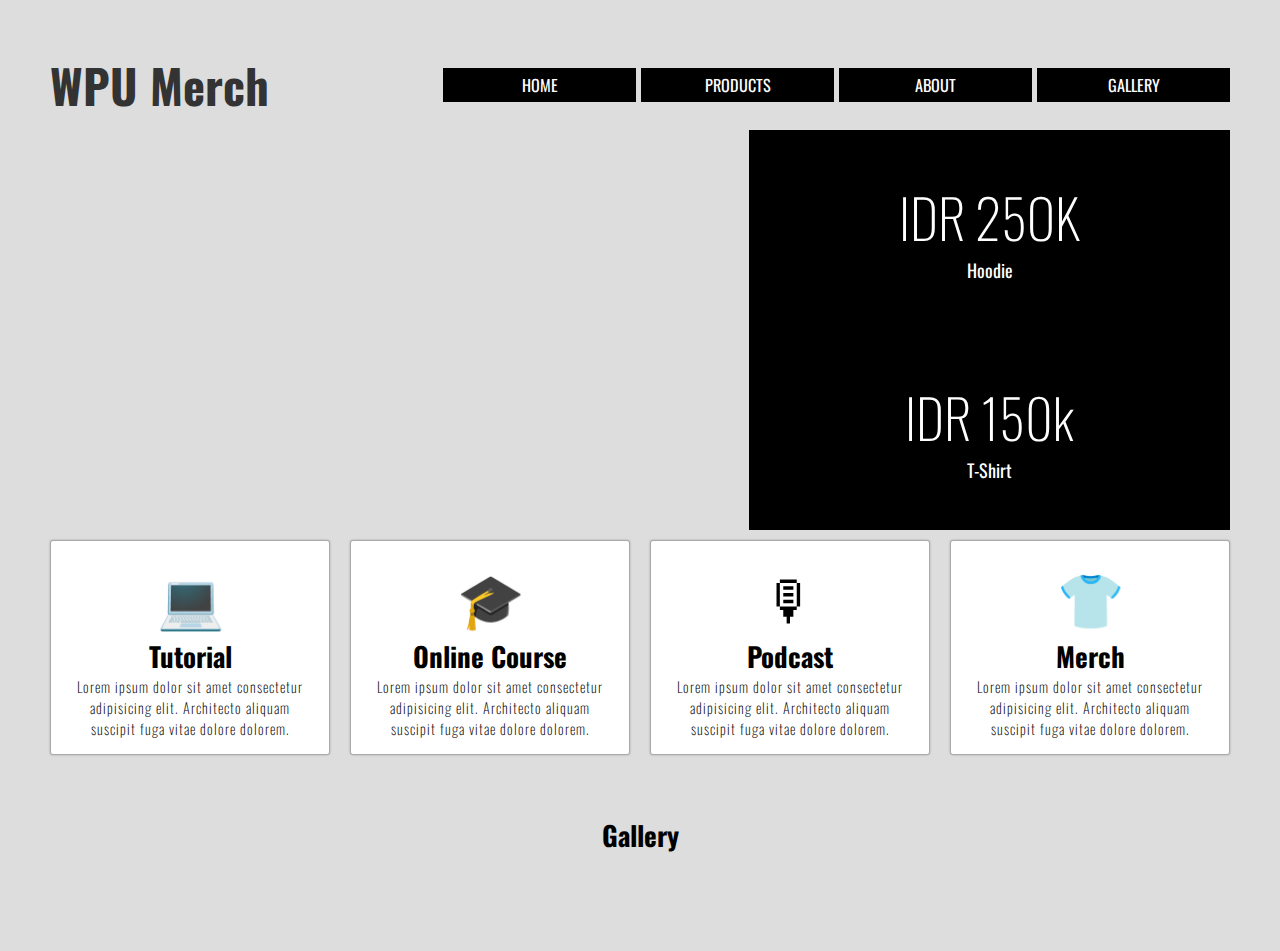
==== latihan/latihan7/latihan7.html @ 82dfb831 "menyelesaikan latihan 7" ====
<!DOCTYPE html>
<html lang="en">
  <head>
    <meta charset="UTF-8" />
    <meta name="viewport" content="width=device-width, initial-scale=1.0" />
    <title>WPU Merch</title>
    <link rel="preconnect" href="https://fonts.googleapis.com" />
    <link rel="preconnect" href="https://fonts.gstatic.com" crossorigin />
    <link
      href="https://fonts.googleapis.com/css2?family=Oswald:wght@200..700&display=swap"
      rel="stylesheet"
    />
    <link rel="stylesheet" href="latihan7.css" />
  </head>
  <body>
    <div class="container">
      <header class="header">
        <div class="hero">
          <h2 class="heading">WPU Merch Shop</h2>
          <p class="sub-heading">Hoodie & T-Shirt</p>
        </div>
        <div class="features feature-1">
          <h4 class="price">IDR 25OK</h4>
          <p class="item">Hoodie</p>
        </div>
        <div class="features feature-2">
          <h4 class="price">IDR 150k</h4>
          <p class="item">T-Shirt</p>
        </div>
      </header>

      <nav class="menu">
        <div class="menu-toggle">
          <input type="checkbox" />
          <span></span>
          <span></span>
          <span></span>
        </div>
        <div class="brand">
          <h1>WPU Merch</h1>
        </div>
        <ul class="menu-list">
          <li><a href="">Home</a></li>
          <li><a href="">Products</a></li>
          <li><a href="">About</a></li>
          <li><a href="">Gallery</a></li>
        </ul>
      </nav>

      <section class="services">
        <div class="service">
          <div class="icon">💻</div>
          <h3>Tutorial</h3>
          <p>
            Lorem ipsum dolor sit amet consectetur adipisicing elit. Architecto
            aliquam suscipit fuga vitae dolore dolorem.
          </p>
        </div>
        <div class="service">
          <div class="icon">🎓</div>
          <h3>Online Course</h3>
          <p>
            Lorem ipsum dolor sit amet consectetur adipisicing elit. Architecto
            aliquam suscipit fuga vitae dolore dolorem.
          </p>
        </div>
        <div class="service">
          <div class="icon">🎙</div>
          <h3>Podcast</h3>
          <p>
            Lorem ipsum dolor sit amet consectetur adipisicing elit. Architecto
            aliquam suscipit fuga vitae dolore dolorem.
          </p>
        </div>
        <div class="service">
          <div class="icon">👕</div>
          <h3>Merch</h3>
          <p>
            Lorem ipsum dolor sit amet consectetur adipisicing elit. Architecto
            aliquam suscipit fuga vitae dolore dolorem.
          </p>
        </div>
      </section>

      <section class="gallery">
        <h2>Gallery</h2>
        <img src="img/1.jpg" alt="" />
        <img src="img/2.jpg" alt="" />
        <img src="img/3.jpg" alt="" />
        <img src="img/4.jpg" alt="" />
        <img src="img/5.jpg" alt="" />
        <img src="img/6.jpg" alt="" />
        <img src="img/7.jpg" alt="" />
        <img src="img/8.jpg" alt="" />
        <img src="img/9.jpg" alt="" />
        <img src="img/10.jpg" alt="" />
      </section>
    </div>
    <script>
      const menuToggle = document.querySelector(".menu-toggle input");
      const nav = document.querySelector("nav ul");

      menuToggle.addEventListener("click", function () {
        nav.classList.toggle("slide");
      });
    </script>
  </body>
</html>
---- latihan/latihan7/latihan7.css ----
* {
    margin: 0;
    padding: 0;
  }
  
  img {
    width: 100px;
  }
  
  body {
    background-color: #ddd;
    font-size: 18px;
    font-family: "Oswald", Arial, Helvetica, sans-serif;
    margin: 50px;
  }
  
  /* container */
  .container {
    display: grid;
    gap: 10px;
  }
  
  /* Header */
  .header {
    display: grid;
    grid-template-areas:
      "hero hero feature-1"
      "hero hero feature-2";
  }
  
  .hero {
    grid-area: hero;
    min-height: 300px;
    background-image: url(img/hero.png);
    background-size: cover;
    background-position: center;
    padding: 50px;
  }
  
  .hero > * {
    display: none;
  }
  
  .features {
    background-color: black;
    color: white;
    display: grid;
    /* justify-content: center;
      align-content: center; */
    place-content: center;
    text-align: center;
    cursor: pointer;
  }
  
  .feature-1 {
    grid-area: feature-1;
    background-image: url(img/hoodie.jpg);
    background-size: cover;
  }
  
  .feature-2 {
    grid-area: feature-2;
    background-image: url(img/tshirt.jpg);
    background-size: cover;
  }
  
  .features .price {
    font-size: 3em;
    font-weight: 200;
  }
  
  /* Navigation */
  .menu {
    order: -1;
    display: grid;
    grid-template-columns: 1fr 2fr;
    align-items: center;
  }
  
  .menu .brand {
    font-size: 1.3em;
    color: #333;
  }
  
  .menu ul {
    list-style: none;
    display: grid;
    grid-template-columns: repeat(auto-fit, minmax(100px, 1fr));
    gap: 5px;
  }
  
  .menu a {
    display: block;
    background-color: #000;
    color: white;
    text-decoration: none;
    text-align: center;
    padding: 5px;
    text-transform: uppercase;
    font-size: 0.9em;
  }
  
  /* Hamburger Menu */
  .menu-toggle {
    display: none;
    flex-direction: column;
    height: 20px;
    justify-content: space-between;
    position: relative;
    z-index: 999;
  }
  
  .menu-toggle input {
    position: absolute;
    width: 40px;
    height: 28px;
    left: -5px;
    top: -3px;
    opacity: 0;
    cursor: pointer;
    z-index: 2;
  }
  
  .menu-toggle span {
    display: block;
    width: 28px;
    height: 3px;
    background-color: #000;
    border-radius: 3px;
    transition: all 0.5s;
  }
  
  /* Hamburger Menu Animation */
  .menu-toggle span:nth-child(2) {
    transform-origin: 0 0;
  }
  
  .menu-toggle span:nth-child(4) {
    transform-origin: 0 100%;
  }
  
  .menu-toggle input:checked ~ span:nth-child(2) {
    background-color: white;
    transform: rotate(45deg) translate(-1px, -1px);
  }
  
  .menu-toggle input:checked ~ span:nth-child(4) {
    background-color: white;
    transform: rotate(-45deg) translate(-1px, 0);
  }
  
  .menu-toggle input:checked ~ span:nth-child(3) {
    opacity: 0;
    transform: scale(0);
  }
  
  /* services */
  .services {
    display: grid;
    grid-template-columns: repeat(auto-fit, minmax(200px, 1fr));
    gap: 20px;
  }
  
  .service {
    background-color: white;
    padding: 15px;
    text-align: center;
    border: 1px solid #aaa;
    border-radius: 3px;
    box-shadow: 0 0 2px rgb(0, 0, 0, 0.3);
  }
  
  .service .icon {
    font-size: 3em;
  }
  
  .service h3 {
    font-size: 1.5em;
  }
  
  .service p {
    font-weight: 200;
    letter-spacing: 1px;
    font-size: 0.8em;
  }
  
  /* Gallery */
  .gallery {
    margin-top: 50px;
    /* display: grid; */
    text-align: center;
    gap: 5px;
    grid-template-columns: repeat(auto-fit, minmax(100px, 1fr));
  }
  
  .gallery h2 {
    /* grid-column-start: 1;
    grid-column-end: -1; */
    grid-column: 1 / -1;
    text-align: center;
    margin-bottom: 20px;
  }
  
  
  /* Responsive Breakpoint */
  @media screen and (max-width: 1024px) {
    .menu {
      order: inherit;
      grid-template-columns: 1fr;
    }
  
    .menu .brand {
      display: none;
    }
  
    .hero > * {
      display: block;
      background-color: black;
      color: white;
      padding: 5px;
      margin-bottom: 5px;
    }
  
    .hero {
      display: flex;
      flex-direction: column;
      align-items: start;
      justify-content: center;
    }
  }
  
  @media screen and (max-width: 726px) {
    .menu {
      order: -1;
      justify-items: end;
    }
  
    .menu-toggle {
      display: flex;
    }
  
    .menu ul {
      display: flex;
      position: absolute;
      right: 0;
      top: 0;
      width: 100%;
      height: 100vh;
      justify-content: space-evenly;
      flex-direction: column;
      align-items: center;
      background-color: #000;
      z-index: 1;
      transform: translateY(-100%);
      transition: all 1s;
      opacity: 0;
    }
  
    .menu ul.slide {
      opacity: 1;
      transform: translateY(0);
    }
  }
  
  @media screen and (max-width: 600px) {
      .header {
          grid-template-areas: 
              'hero'
              'feature-1'
              'feature-2';
      }
  }
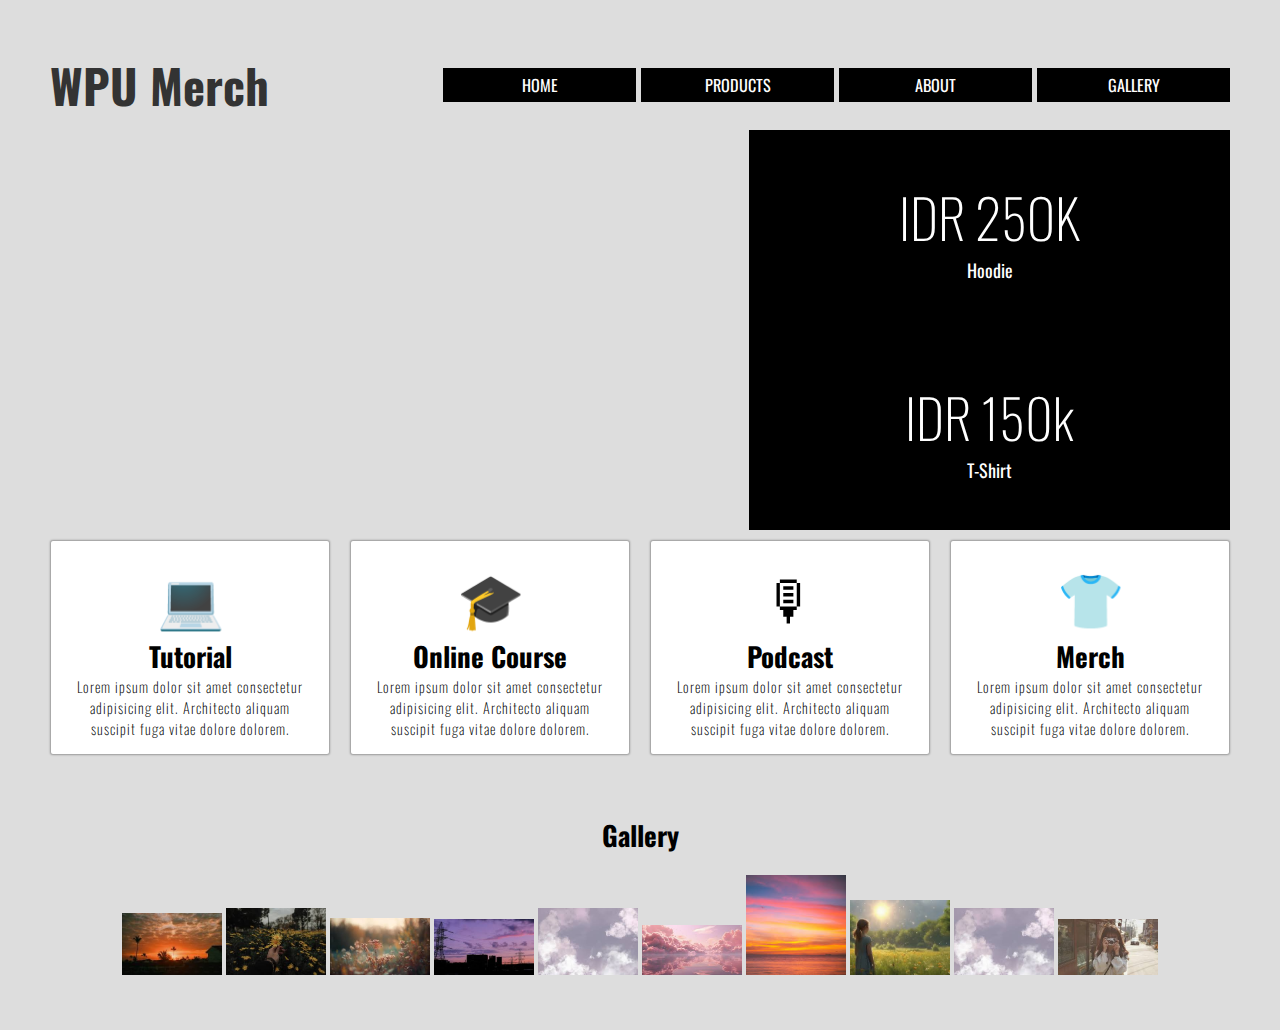
==== commit d9375a37: "first commit" ====
--- a/latihan/latihan7/latihan7.html
+++ b/latihan/latihan7/latihan7.html
@@ -84,16 +84,17 @@
 
       <section class="gallery">
         <h2>Gallery</h2>
-        <img src="img/1.jpg" alt="" />
-        <img src="img/2.jpg" alt="" />
-        <img src="img/3.jpg" alt="" />
-        <img src="img/4.jpg" alt="" />
-        <img src="img/5.jpg" alt="" />
-        <img src="img/6.jpg" alt="" />
-        <img src="img/7.jpg" alt="" />
-        <img src="img/8.jpg" alt="" />
-        <img src="img/9.jpg" alt="" />
-        <img src="img/10.jpg" alt="" />
+        <img src="foto11.jpeg" alt="" />
+        <img src="foto1.jpeg" alt="" />
+        <img src="foto2.jpeg" alt="" />
+        <img src="foto3.jpeg" alt="" />
+        <img src="foto4.jpeg" alt="" />
+        <img src="foto5.jpeg" alt="" />
+        <img src="foto6.jpeg" alt="" />
+        <img src="foto7.jpeg" alt="" />
+        <img src="foto8.jpeg" alt="" />
+        <img src="foto9.jpeg" alt="" />
+        
       </section>
     </div>
     <script>
